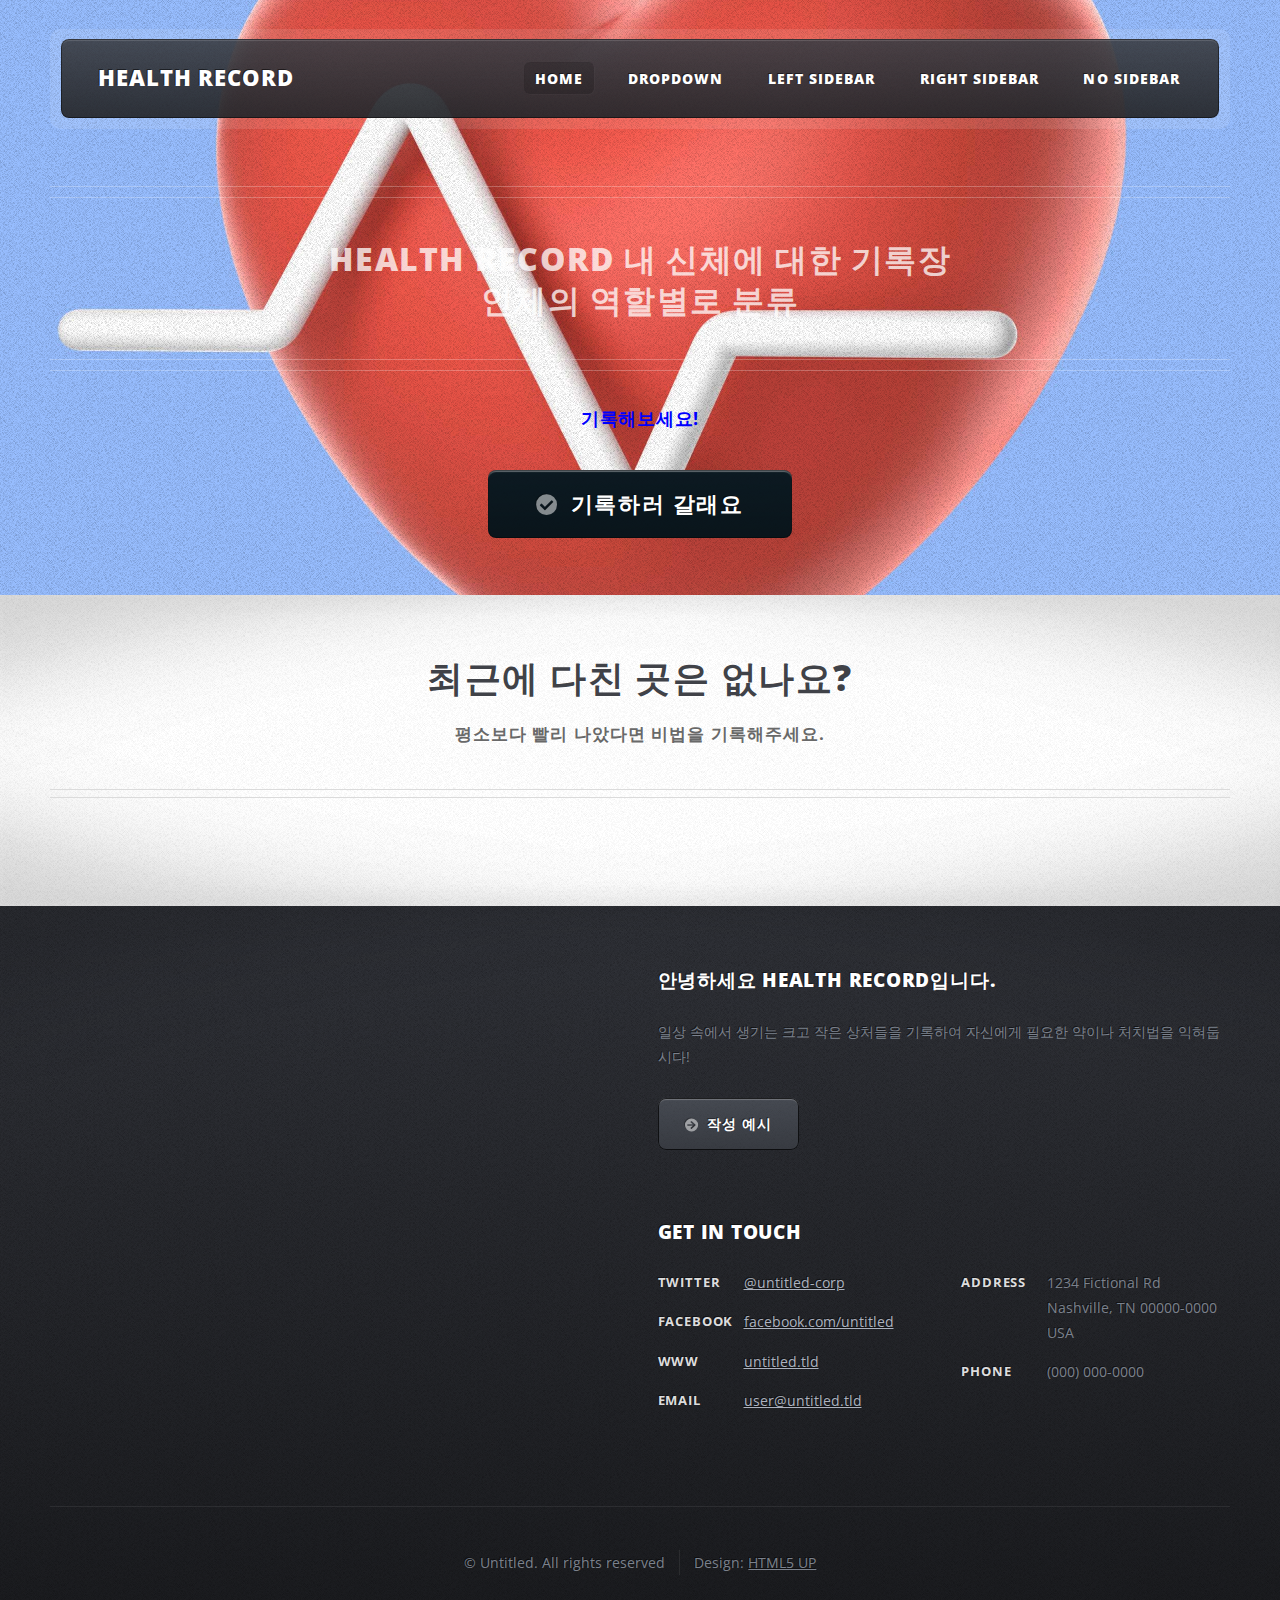
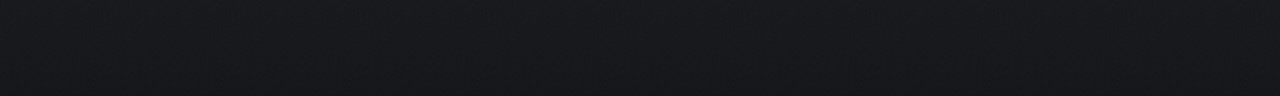
==== html5up/index.html @ 93ad9de5 "Add files via upload" ====
<!DOCTYPE HTML>
<!--
	ZeroFour by HTML5 UP
	html5up.net | @ajlkn
	Free for personal and commercial use under the CCA 3.0 license (html5up.net/license)
-->
<html>
	<head>
		<title>HEALTH RECORD</title>
		<meta charset="utf-8" />
		<meta name="viewport" content="width=device-width, initial-scale=1, user-scalable=no" />
		<link rel="stylesheet" href="assets/css/main.css" />
	</head>
	<body class="homepage is-preload">
		<div id="page-wrapper">

			<!-- Header -->
				<div id="header-wrapper">
					<div class="container">

						<!-- Header -->
							<header id="header">
								<div class="inner">

									<!-- Logo -->
										<h1><a href="index.html" id="logo">HEALTH RECORD</a></h1>

									<!-- Nav -->
										<nav id="nav">
											<ul>
												<li class="current_page_item"><a href="index.html">Home</a></li>
												<li>
													<a href="#">Dropdown</a>
													<ul>														
														<li>
															<a href="#">골격계</a>
															<ul>
																<li><a href="#">뼈</a></li>
																<li><a href="#">관절</a></li>
															</ul>
														</li>
														<li>
															<a href="#">근육계</a>
															<ul>
																<li><a href="#">근육</a></li>																
															</ul>
														</li>
														<li>
															<a href="#">신경계</a>
															<ul>
																<li><a href="#">중추신경계(뇌, 척수)</a></li>
																<li><a href="#">말초신경계(신경)</a></li>
															</ul>
														</li>
														<li>
															<a href="#">순환계(심혈관계)</a>
															<ul>
																<li><a href="#">심장</a></li>
																<li><a href="#">혈관, 혈액</a></li>
															</ul>
														</li>
														<li>
															<a href="#">호흡기 계통</a>
															<ul>
																<li><a href="#">폐</a></li>
																<li><a href="#">호흡 통로</a></li>
															</ul>
														</li>
														<li>
															<a href="#">소화 기관</a>
															<ul>
																<li><a href="#">입, 식도</a></li>
																<li><a href="#">위, 내장</a></li>
																<li><a href="#">간, 췌장</a></li>
															</ul>
														</li>
														<li>
															<a href="#">비뇨기 시스템</a>
															<ul>
																<li><a href="#">신장, 요관</a></li>
																<li><a href="#">방광, 요도</a></li>
															</ul>
														</li>
														<li>
															<a href="#">내분비계</a>
																<ul>
																	<li><a href="#">뇌하수체, 갑상선, 췌장, 부신</a></li>																
																</ul>															
														</li>
														<li>
															<a href="#">생식계</a>
															<ul>
																<li><a href="#">남성</a></li>
																<li><a href="#">여성</a></li>
															</ul>
														</li>
														<li>
															<a href="#">외피계</a>
															<ul>
																<li><a href="#">피부</a></li>
																<li><a href="#">머리카락, 손톱</a></li>																												
															</ul>
														</li>
														<li><a href="#"><span class="toolt" title="어디에 적어야">복합적 기록</span></a></li>
													</ul>
												</li>
												<li><a href="left-sidebar.html">Left Sidebar</a></li>
												<li><a href="right-sidebar.html">Right Sidebar</a></li>
												<li><a href="no-sidebar.html">No Sidebar</a></li>
											</ul>
										</nav>

								</div>
							</header>

						<!-- Banner -->
							<div id="banner">
								<h2><strong>HEALTH RECORD</strong> 내 신체에 대한 기록장
								<br />
								인체의 역할별로 분류</h2>
								<p>기록해보세요!</p>
								<a href="#" class="button large icon solid fa-check-circle">기록하러 갈래요</a>
							</div>
					</div>
				</div>

			<!-- Main Wrapper -->
				<div id="main-wrapper">
					<div class="wrapper style1">
						<div class="inner">

							<!-- Feature 1 -->
								<section class="container box feature1">
									<div class="row">
										<div class="col-12">
											<header class="first major">
												<h2>최근에 다친 곳은 없나요?</h2>
												<p>평소보다 빨리 나았다면 비법을 기록해주세요.</p>
											</header>
										</div>
										
									</div>
								</section>

						</div>
					</div>
				</div>

			<!-- Footer Wrapper -->
				<div id="footer-wrapper">
					<footer id="footer" class="container">
						<div class="row">
							<div class="col-3 col-6-medium col-12-small">

							</div>
							<div class="col-3 col-6-medium col-12-small">

							</div>
							<div class="col-6 col-12-medium imp-medium">

								<!-- About -->
									<section>
										<h2><strong>안녕하세요</strong> HEALTH RECORD입니다.</h2>
										<p>일상 속에서 생기는 크고 작은 상처들을 기록하여 자신에게 필요한 약이나 처치법을 익혀둡시다!</p>
										<a href="#example.html" class="button alt icon solid fa-arrow-circle-right">작성 예시</a>
									</section>

								<!-- Contact -->
									<section>
										<h2>Get in touch</h2>
										<div>
											<div class="row">
												<div class="col-6 col-12-small">
													<dl class="contact">
														<dt>Twitter</dt>
														<dd><a href="#">@untitled-corp</a></dd>
														<dt>Facebook</dt>
														<dd><a href="#">facebook.com/untitled</a></dd>
														<dt>WWW</dt>
														<dd><a href="#">untitled.tld</a></dd>
														<dt>Email</dt>
														<dd><a href="#">user@untitled.tld</a></dd>
													</dl>
												</div>
												<div class="col-6 col-12-small">
													<dl class="contact">
														<dt>Address</dt>
														<dd>
															1234 Fictional Rd<br />
															Nashville, TN 00000-0000<br />
															USA
														</dd>
														<dt>Phone</dt>
														<dd>(000) 000-0000</dd>
													</dl>
												</div>
											</div>
										</div>
									</section>

							</div>
							<div class="col-12">
								<div id="copyright">
									<ul class="menu">
										<li>&copy; Untitled. All rights reserved</li><li>Design: <a href="http://html5up.net">HTML5 UP</a></li>
									</ul>
								</div>
							</div>
						</div>
					</footer>
				</div>

		</div>

		<!-- Scripts -->
			<script src="assets/js/jquery.min.js"></script>
			<script src="assets/js/jquery.dropotron.min.js"></script>
			<script src="assets/js/browser.min.js"></script>
			<script src="assets/js/breakpoints.min.js"></script>
			<script src="assets/js/util.js"></script>
			<script src="assets/js/main.js"></script>

	</body>
</html>
---- html5up/assets/css/main.css ----
@import url("https://fonts.googleapis.com/css?family=Open+Sans:400,400italic,700,800");
@import url("fontawesome-all.min.css");

/*
	ZeroFour by HTML5 UP
	html5up.net | @ajlkn
	Free for personal and commercial use under the CCA 3.0 license (html5up.net/license)
*/

html, body, div, span, applet, object,
iframe, h1, h2, h3, h4, h5, h6, p, blockquote,
pre, a, abbr, acronym, address, big, cite,
code, del, dfn, em, img, ins, kbd, q, s, samp,
small, strike, strong, sub, sup, tt, var, b,
u, i, center, dl, dt, dd, ol, ul, li, fieldset,
form, label, legend, table, caption, tbody,
tfoot, thead, tr, th, td, article, aside,
canvas, details, embed, figure, figcaption,
footer, header, hgroup, menu, nav, output, ruby,
section, summary, time, mark, audio, video {
	margin: 0;
	padding: 0;
	border: 0;
	font-size: 100%;
	font: inherit;
	vertical-align: baseline;}

article, aside, details, figcaption, figure,
footer, header, hgroup, menu, nav, section {
	display: block;}

body {
	line-height: 1;
}

ol, ul {
	list-style: none;
}

blockquote, q {
	quotes: none;
}

	blockquote:before, blockquote:after, q:before, q:after {
		content: '';
		content: none;
	}

table {
	border-collapse: collapse;
	border-spacing: 0;
}

body {
	-webkit-text-size-adjust: none;
}

mark {
	background-color: transparent;
	color: inherit;
}

input::-moz-focus-inner {
	border: 0;
	padding: 0;
}

input, select, textarea {
	-moz-appearance: none;
	-webkit-appearance: none;
	-ms-appearance: none;
	appearance: none;
}

/* Basic */

	html {
		box-sizing: border-box;
	}

	*, *:before, *:after {
		box-sizing: inherit;
	}

	@-ms-viewport {
		width: device-width;
	}

	body {
		background: #303238 url("images/bg01.png");
	}

		body.is-preload * {
			-moz-transition: none !important;
			-webkit-transition: none !important;
			-ms-transition: none !important;
			transition: none !important;
			-moz-animation: none !important;
			-webkit-animation: none !important;
			-ms-animation: none !important;
			animation: none !important;
		}

	body, input, select, textarea {
		font-family: 'Open Sans', sans-serif;
		color: #7b818c;
		font-weight: 400;
		font-size: 11pt;
		line-height: 1.85em;
	}

	a {
		color: inherit;
		text-decoration: underline;
	}

		a:hover {
			text-decoration: none;
		}

	h1, h2, h3, h4, h5, h6 {
		text-transform: uppercase;
		font-weight: 800;
		letter-spacing: 0.04em;
		color: #404248;
		margin: 0 0 1em 0;
	}

	h1 a, h2 a, h3 a, h4 a, h5 a, h6 a {
		color: inherit;
		text-decoration: none;
		outline: 0;
	}

	h2 {
		font-size: 2em;
		margin: 0 0 1.5em 0;
		line-height: 1em;
	}

		h2.icon {
			line-height: 48px;
		}

			h2.icon:before {
				position: relative;
				top: 0.05em;
				margin-right: 0.5em;
				opacity: 0.25;
			}

	h3 {
		font-size: 1.35em;
		margin-top: 2em;
	}

	b, strong {
		color: #404248;
		font-weight: 700;
	}

	i, em {
		font-style: italic;
	}

	br.clear {
		clear: both;
	}

	sub {
		position: relative;
		top: 0.5em;
		font-size: 0.8em;
	}

	sup {
		position: relative;
		top: -0.5em;
		font-size: 0.8em;
	}

	hr {
		border: 0;
		border-top: solid 1px #ddd;
	}

	blockquote {
		border-left: solid 0.5em #ddd;
		padding: 1em 0 1em 2em;
		font-style: italic;
	}

	p, ul, ol, dl, table {
		margin-bottom: 2em;
	}

	.date {
		display: block;
		text-transform: uppercase;
		font-weight: 700;
		letter-spacing: 0.065em;
		font-size: 0.9em;
		color: #696969;
		margin: 0 0 0.25em 0;
	}

/* Container */

	.container {
		margin: 0 auto;
		max-width: calc(100% - 100px);
		width: 1200px;
	}

		@media screen and (max-width: 1280px) {

			.container {
				width: 100%;
			}

		}

		@media screen and (max-width: 980px) {

			.container {
				width: 100%;
			}

		}

		@media screen and (max-width: 736px) {

			.container {
				width: 100%;
				max-width: 100%;
			}

		}

/* Row */

	.row {
		display: flex;
		flex-wrap: wrap;
		box-sizing: border-box;
		align-items: stretch;
	}

		.row > * {
			box-sizing: border-box;
		}

		.row.gtr-uniform > * > :last-child {
			margin-bottom: 0;
		}

		.row.aln-left {
			justify-content: flex-start;
		}

		.row.aln-center {
			justify-content: center;
		}

		.row.aln-right {
			justify-content: flex-end;
		}

		.row.aln-top {
			align-items: flex-start;
		}

		.row.aln-middle {
			align-items: center;
		}

		.row.aln-bottom {
			align-items: flex-end;
		}

		.row > .imp {
			order: -1;
		}

		.row > .col-1 {
			width: 8.33333%;
		}

		.row > .off-1 {
			margin-left: 8.33333%;
		}

		.row > .col-2 {
			width: 16.66667%;
		}

		.row > .off-2 {
			margin-left: 16.66667%;
		}

		.row > .col-3 {
			width: 25%;
		}

		.row > .off-3 {
			margin-left: 25%;
		}

		.row > .col-4 {
			width: 33.33333%;
		}

		.row > .off-4 {
			margin-left: 33.33333%;
		}

		.row > .col-5 {
			width: 41.66667%;
		}

		.row > .off-5 {
			margin-left: 41.66667%;
		}

		.row > .col-6 {
			width: 50%;
		}

		.row > .off-6 {
			margin-left: 50%;
		}

		.row > .col-7 {
			width: 58.33333%;
		}

		.row > .off-7 {
			margin-left: 58.33333%;
		}

		.row > .col-8 {
			width: 66.66667%;
		}

		.row > .off-8 {
			margin-left: 66.66667%;
		}

		.row > .col-9 {
			width: 75%;
		}

		.row > .off-9 {
			margin-left: 75%;
		}

		.row > .col-10 {
			width: 83.33333%;
		}

		.row > .off-10 {
			margin-left: 83.33333%;
		}

		.row > .col-11 {
			width: 91.66667%;
		}

		.row > .off-11 {
			margin-left: 91.66667%;
		}

		.row > .col-12 {
			width: 100%;
		}

		.row > .off-12 {
			margin-left: 100%;
		}

		.row.gtr-0 {
			margin-top: 0px;
			margin-left: 0px;
		}

			.row.gtr-0 > * {
				padding: 0px 0 0 0px;
			}

			.row.gtr-0.gtr-uniform {
				margin-top: 0px;
			}

				.row.gtr-0.gtr-uniform > * {
					padding-top: 0px;
				}

		.row.gtr-25 {
			margin-top: -12.5px;
			margin-left: -12.5px;
		}

			.row.gtr-25 > * {
				padding: 12.5px 0 0 12.5px;
			}

			.row.gtr-25.gtr-uniform {
				margin-top: -12.5px;
			}

				.row.gtr-25.gtr-uniform > * {
					padding-top: 12.5px;
				}

		.row.gtr-50 {
			margin-top: -25px;
			margin-left: -25px;
		}

			.row.gtr-50 > * {
				padding: 25px 0 0 25px;
			}

			.row.gtr-50.gtr-uniform {
				margin-top: -25px;
			}

				.row.gtr-50.gtr-uniform > * {
					padding-top: 25px;
				}

		.row {
			margin-top: -50px;
			margin-left: -50px;
		}

			.row > * {
				padding: 50px 0 0 50px;
			}

			.row.gtr-uniform {
				margin-top: -50px;
			}

				.row.gtr-uniform > * {
					padding-top: 50px;
				}

		.row.gtr-150 {
			margin-top: -75px;
			margin-left: -75px;
		}

			.row.gtr-150 > * {
				padding: 75px 0 0 75px;
			}

			.row.gtr-150.gtr-uniform {
				margin-top: -75px;
			}

				.row.gtr-150.gtr-uniform > * {
					padding-top: 75px;
				}

		.row.gtr-200 {
			margin-top: -100px;
			margin-left: -100px;
		}

			.row.gtr-200 > * {
				padding: 100px 0 0 100px;
			}

			.row.gtr-200.gtr-uniform {
				margin-top: -100px;
			}

				.row.gtr-200.gtr-uniform > * {
					padding-top: 100px;
				}

		@media screen and (max-width: 1280px) {

			.row {
				display: flex;
				flex-wrap: wrap;
				box-sizing: border-box;
				align-items: stretch;
			}

				.row > * {
					box-sizing: border-box;
				}

				.row.gtr-uniform > * > :last-child {
					margin-bottom: 0;
				}

				.row.aln-left {
					justify-content: flex-start;
				}

				.row.aln-center {
					justify-content: center;
				}

				.row.aln-right {
					justify-content: flex-end;
				}

				.row.aln-top {
					align-items: flex-start;
				}

				.row.aln-middle {
					align-items: center;
				}

				.row.aln-bottom {
					align-items: flex-end;
				}

				.row > .imp-large {
					order: -1;
				}

				.row > .col-1-large {
					width: 8.33333%;
				}

				.row > .off-1-large {
					margin-left: 8.33333%;
				}

				.row > .col-2-large {
					width: 16.66667%;
				}

				.row > .off-2-large {
					margin-left: 16.66667%;
				}

				.row > .col-3-large {
					width: 25%;
				}

				.row > .off-3-large {
					margin-left: 25%;
				}

				.row > .col-4-large {
					width: 33.33333%;
				}

				.row > .off-4-large {
					margin-left: 33.33333%;
				}

				.row > .col-5-large {
					width: 41.66667%;
				}

				.row > .off-5-large {
					margin-left: 41.66667%;
				}

				.row > .col-6-large {
					width: 50%;
				}

				.row > .off-6-large {
					margin-left: 50%;
				}

				.row > .col-7-large {
					width: 58.33333%;
				}

				.row > .off-7-large {
					margin-left: 58.33333%;
				}

				.row > .col-8-large {
					width: 66.66667%;
				}

				.row > .off-8-large {
					margin-left: 66.66667%;
				}

				.row > .col-9-large {
					width: 75%;
				}

				.row > .off-9-large {
					margin-left: 75%;
				}

				.row > .col-10-large {
					width: 83.33333%;
				}

				.row > .off-10-large {
					margin-left: 83.33333%;
				}

				.row > .col-11-large {
					width: 91.66667%;
				}

				.row > .off-11-large {
					margin-left: 91.66667%;
				}

				.row > .col-12-large {
					width: 100%;
				}

				.row > .off-12-large {
					margin-left: 100%;
				}

				.row.gtr-0 {
					margin-top: 0px;
					margin-left: 0px;
				}

					.row.gtr-0 > * {
						padding: 0px 0 0 0px;
					}

					.row.gtr-0.gtr-uniform {
						margin-top: 0px;
					}

						.row.gtr-0.gtr-uniform > * {
							padding-top: 0px;
						}

				.row.gtr-25 {
					margin-top: -8.75px;
					margin-left: -8.75px;
				}

					.row.gtr-25 > * {
						padding: 8.75px 0 0 8.75px;
					}

					.row.gtr-25.gtr-uniform {
						margin-top: -8.75px;
					}

						.row.gtr-25.gtr-uniform > * {
							padding-top: 8.75px;
						}

				.row.gtr-50 {
					margin-top: -17.5px;
					margin-left: -17.5px;
				}

					.row.gtr-50 > * {
						padding: 17.5px 0 0 17.5px;
					}

					.row.gtr-50.gtr-uniform {
						margin-top: -17.5px;
					}

						.row.gtr-50.gtr-uniform > * {
							padding-top: 17.5px;
						}

				.row {
					margin-top: -35px;
					margin-left: -35px;
				}

					.row > * {
						padding: 35px 0 0 35px;
					}

					.row.gtr-uniform {
						margin-top: -35px;
					}

						.row.gtr-uniform > * {
							padding-top: 35px;
						}

				.row.gtr-150 {
					margin-top: -52.5px;
					margin-left: -52.5px;
				}

					.row.gtr-150 > * {
						padding: 52.5px 0 0 52.5px;
					}

					.row.gtr-150.gtr-uniform {
						margin-top: -52.5px;
					}

						.row.gtr-150.gtr-uniform > * {
							padding-top: 52.5px;
						}

				.row.gtr-200 {
					margin-top: -70px;
					margin-left: -70px;
				}

					.row.gtr-200 > * {
						padding: 70px 0 0 70px;
					}

					.row.gtr-200.gtr-uniform {
						margin-top: -70px;
					}

						.row.gtr-200.gtr-uniform > * {
							padding-top: 70px;
						}

		}

		@media screen and (max-width: 980px) {

			.row {
				display: flex;
				flex-wrap: wrap;
				box-sizing: border-box;
				align-items: stretch;
			}

				.row > * {
					box-sizing: border-box;
				}

				.row.gtr-uniform > * > :last-child {
					margin-bottom: 0;
				}

				.row.aln-left {
					justify-content: flex-start;
				}

				.row.aln-center {
					justify-content: center;
				}

				.row.aln-right {
					justify-content: flex-end;
				}

				.row.aln-top {
					align-items: flex-start;
				}

				.row.aln-middle {
					align-items: center;
				}

				.row.aln-bottom {
					align-items: flex-end;
				}

				.row > .imp-medium {
					order: -1;
				}

				.row > .col-1-medium {
					width: 8.33333%;
				}

				.row > .off-1-medium {
					margin-left: 8.33333%;
				}

				.row > .col-2-medium {
					width: 16.66667%;
				}

				.row > .off-2-medium {
					margin-left: 16.66667%;
				}

				.row > .col-3-medium {
					width: 25%;
				}

				.row > .off-3-medium {
					margin-left: 25%;
				}

				.row > .col-4-medium {
					width: 33.33333%;
				}

				.row > .off-4-medium {
					margin-left: 33.33333%;
				}

				.row > .col-5-medium {
					width: 41.66667%;
				}

				.row > .off-5-medium {
					margin-left: 41.66667%;
				}

				.row > .col-6-medium {
					width: 50%;
				}

				.row > .off-6-medium {
					margin-left: 50%;
				}

				.row > .col-7-medium {
					width: 58.33333%;
				}

				.row > .off-7-medium {
					margin-left: 58.33333%;
				}

				.row > .col-8-medium {
					width: 66.66667%;
				}

				.row > .off-8-medium {
					margin-left: 66.66667%;
				}

				.row > .col-9-medium {
					width: 75%;
				}

				.row > .off-9-medium {
					margin-left: 75%;
				}

				.row > .col-10-medium {
					width: 83.33333%;
				}

				.row > .off-10-medium {
					margin-left: 83.33333%;
				}

				.row > .col-11-medium {
					width: 91.66667%;
				}

				.row > .off-11-medium {
					margin-left: 91.66667%;
				}

				.row > .col-12-medium {
					width: 100%;
				}

				.row > .off-12-medium {
					margin-left: 100%;
				}

				.row.gtr-0 {
					margin-top: 0px;
					margin-left: 0px;
				}

					.row.gtr-0 > * {
						padding: 0px 0 0 0px;
					}

					.row.gtr-0.gtr-uniform {
						margin-top: 0px;
					}

						.row.gtr-0.gtr-uniform > * {
							padding-top: 0px;
						}

				.row.gtr-25 {
					margin-top: -12.5px;
					margin-left: -12.5px;
				}

					.row.gtr-25 > * {
						padding: 12.5px 0 0 12.5px;
					}

					.row.gtr-25.gtr-uniform {
						margin-top: -12.5px;
					}

						.row.gtr-25.gtr-uniform > * {
							padding-top: 12.5px;
						}

				.row.gtr-50 {
					margin-top: -25px;
					margin-left: -25px;
				}

					.row.gtr-50 > * {
						padding: 25px 0 0 25px;
					}

					.row.gtr-50.gtr-uniform {
						margin-top: -25px;
					}

						.row.gtr-50.gtr-uniform > * {
							padding-top: 25px;
						}

				.row {
					margin-top: -50px;
					margin-left: -50px;
				}

					.row > * {
						padding: 50px 0 0 50px;
					}

					.row.gtr-uniform {
						margin-top: -50px;
					}

						.row.gtr-uniform > * {
							padding-top: 50px;
						}

				.row.gtr-150 {
					margin-top: -75px;
					margin-left: -75px;
				}

					.row.gtr-150 > * {
						padding: 75px 0 0 75px;
					}

					.row.gtr-150.gtr-uniform {
						margin-top: -75px;
					}

						.row.gtr-150.gtr-uniform > * {
							padding-top: 75px;
						}

				.row.gtr-200 {
					margin-top: -100px;
					margin-left: -100px;
				}

					.row.gtr-200 > * {
						padding: 100px 0 0 100px;
					}

					.row.gtr-200.gtr-uniform {
						margin-top: -100px;
					}

						.row.gtr-200.gtr-uniform > * {
							padding-top: 100px;
						}

		}

		@media screen and (max-width: 736px) {

			.row {
				display: flex;
				flex-wrap: wrap;
				box-sizing: border-box;
				align-items: stretch;
			}

				.row > * {
					box-sizing: border-box;
				}

				.row.gtr-uniform > * > :last-child {
					margin-bottom: 0;
				}

				.row.aln-left {
					justify-content: flex-start;
				}

				.row.aln-center {
					justify-content: center;
				}

				.row.aln-right {
					justify-content: flex-end;
				}

				.row.aln-top {
					align-items: flex-start;
				}

				.row.aln-middle {
					align-items: center;
				}

				.row.aln-bottom {
					align-items: flex-end;
				}

				.row > .imp-small {
					order: -1;
				}

				.row > .col-1-small {
					width: 8.33333%;
				}

				.row > .off-1-small {
					margin-left: 8.33333%;
				}

				.row > .col-2-small {
					width: 16.66667%;
				}

				.row > .off-2-small {
					margin-left: 16.66667%;
				}

				.row > .col-3-small {
					width: 25%;
				}

				.row > .off-3-small {
					margin-left: 25%;
				}

				.row > .col-4-small {
					width: 33.33333%;
				}

				.row > .off-4-small {
					margin-left: 33.33333%;
				}

				.row > .col-5-small {
					width: 41.66667%;
				}

				.row > .off-5-small {
					margin-left: 41.66667%;
				}

				.row > .col-6-small {
					width: 50%;
				}

				.row > .off-6-small {
					margin-left: 50%;
				}

				.row > .col-7-small {
					width: 58.33333%;
				}

				.row > .off-7-small {
					margin-left: 58.33333%;
				}

				.row > .col-8-small {
					width: 66.66667%;
				}

				.row > .off-8-small {
					margin-left: 66.66667%;
				}

				.row > .col-9-small {
					width: 75%;
				}

				.row > .off-9-small {
					margin-left: 75%;
				}

				.row > .col-10-small {
					width: 83.33333%;
				}

				.row > .off-10-small {
					margin-left: 83.33333%;
				}

				.row > .col-11-small {
					width: 91.66667%;
				}

				.row > .off-11-small {
					margin-left: 91.66667%;
				}

				.row > .col-12-small {
					width: 100%;
				}

				.row > .off-12-small {
					margin-left: 100%;
				}

				.row.gtr-0 {
					margin-top: 0px;
					margin-left: 0px;
				}

					.row.gtr-0 > * {
						padding: 0px 0 0 0px;
					}

					.row.gtr-0.gtr-uniform {
						margin-top: 0px;
					}

						.row.gtr-0.gtr-uniform > * {
							padding-top: 0px;
						}

				.row.gtr-25 {
					margin-top: -2.5px;
					margin-left: -2.5px;
				}

					.row.gtr-25 > * {
						padding: 2.5px 0 0 2.5px;
					}

					.row.gtr-25.gtr-uniform {
						margin-top: -2.5px;
					}

						.row.gtr-25.gtr-uniform > * {
							padding-top: 2.5px;
						}

				.row.gtr-50 {
					margin-top: -5px;
					margin-left: -5px;
				}

					.row.gtr-50 > * {
						padding: 5px 0 0 5px;
					}

					.row.gtr-50.gtr-uniform {
						margin-top: -5px;
					}

						.row.gtr-50.gtr-uniform > * {
							padding-top: 5px;
						}

				.row {
					margin-top: -10px;
					margin-left: -10px;
				}

					.row > * {
						padding: 10px 0 0 10px;
					}

					.row.gtr-uniform {
						margin-top: -10px;
					}

						.row.gtr-uniform > * {
							padding-top: 10px;
						}

				.row.gtr-150 {
					margin-top: -15px;
					margin-left: -15px;
				}

					.row.gtr-150 > * {
						padding: 15px 0 0 15px;
					}

					.row.gtr-150.gtr-uniform {
						margin-top: -15px;
					}

						.row.gtr-150.gtr-uniform > * {
							padding-top: 15px;
						}

				.row.gtr-200 {
					margin-top: -20px;
					margin-left: -20px;
				}

					.row.gtr-200 > * {
						padding: 20px 0 0 20px;
					}

					.row.gtr-200.gtr-uniform {
						margin-top: -20px;
					}

						.row.gtr-200.gtr-uniform > * {
							padding-top: 20px;
						}

		}

/* Section/Article */

	section, article {
		margin-bottom: 5em;
	}

	section > :last-child,
	article > :last-child,
	section:last-child,
	article:last-child {
		margin-bottom: 0;
	}

	header {
		margin: 0 0 2em 0;
	}

		header h2, header h3 {
			margin: 0 0 0.25em 0;
		}

		header p {
			display: block;
			text-transform: uppercase;
			font-weight: 700;
			letter-spacing: 0.065em;
			font-size: 0.9em;
			color: #696969;
			margin: 0;
		}

			header p strong {
				color: #404248;
				font-weight: 800;
			}

	footer {
		margin: 2.5em 0 0 0;
	}

	header.major {
		border-bottom: solid 1px #dbdbdb;
		margin: 0 0 3em 0;
	}

		header.major:after {
			content: '';
			display: block;
			border-top: solid 1px #dbdbdb;
			height: 8px;
		}

		header.major h2, header.major h3 {
			margin: 0 0 1.2em 0;
		}

		header.major p {
			margin: 0 0 1.5em 0;
			position: relative;
			top: -1em;
		}

/* Forms */

	form label {
		display: block;
		text-transform: uppercase;
		font-weight: 800;
		letter-spacing: 0.04em;
		color: #404248;
		margin: 0 0 1em 0;
		font-size: 0.8em;
	}

	form input[type="text"],
	form input[type="email"],
	form input[type="password"],
	form select,
	form textarea {
		-webkit-appearance: none;
		display: block;
		width: 100%;
		border-radius: 8px;
		border: solid 1px #eee;
	}

	form input[type="text"]:focus,
	form input[type="email"]:focus,
	form input[type="password"]:focus,
	form select:focus,
	form textarea:focus {
		box-shadow: 0 0 2px 1px #4091bf;
	}

	form input[type="text"],
	form input[type="email"],
	form input[type="password"] {
		line-height: 3em;
		padding: 0 1em;
	}

	form select {
		line-height: 3em;
		padding: 0 1em;
	}

	form textarea {
		min-height: 9em;
		padding: 1em;
	}

	form ::-webkit-input-placeholder,
	form :-moz-placeholder,
	form ::-moz-placeholder,
	form :-ms-input-placeholder {
		color: #555 !important;
	}

	form ::-moz-focus-inner {
		border: 0;
	}

/* Tables */

	table {
		width: 100%;
	}

		table.default {
			width: 100%;
		}

			table.default tr {
				border-top: solid 1px #eee;
			}

				table.default tr:first-child {
					border-top: 0;
				}

			table.default td {
				padding: 0.5em 1em 0.5em 1em;
			}

			table.default th {
				text-align: left;
				padding: 0.5em 1em 0.5em 1em;
				text-transform: uppercase;
				font-weight: 800;
				letter-spacing: 0.04em;
				margin: 0 0 1em 0;
				font-size: 0.8em;
			}

			table.default thead {
				background: #404248;
				color: #fff;
			}

/* Image */

	.image {
		position: relative;
		display: inline-block;
	}

		.image img {
			display: block;
			width: 100%;
			border-radius: 8px;
		}

		.image:before {
			content: '';
			display: block;
			position: absolute;
			left: 0;
			top: 0;
			background: url("images/bg01.png");
			width: 100%;
			height: 100%;
			opacity: 0.75;
		}

		.image.fit {
			display: block;
			width: 100%;
		}

		.image.featured {
			display: block;
			width: 100%;
			margin: 0 0 2.5em 0;
		}

		.image.left {
			float: left;
			margin: 0 2em 2em 0;
		}

		.image.centered {
			display: block;
			margin: 0 0 2.5em 0;
		}

			.image.centered img {
				margin: 0 auto;
				width: auto;
			}

/* Button */

	input[type="button"],
	input[type="submit"],
	input[type="reset"],
	button,
	.button {
		background-image: -moz-linear-gradient(top, rgba(0, 0, 0, 0), rgba(0, 0, 0, 0.2)), url("images/bg02.png");
		background-image: -webkit-linear-gradient(top, rgba(0, 0, 0, 0), rgba(0, 0, 0, 0.2)), url("images/bg02.png");
		background-image: -ms-linear-gradient(top, rgba(0, 0, 0, 0), rgba(0, 0, 0, 0.2)), url("images/bg02.png");
		background-image: linear-gradient(top, rgba(0, 0, 0, 0), rgba(0, 0, 0, 0.2)), url("images/bg02.png");
		-moz-transition: background-color 0.2s ease-in-out;
		-webkit-transition: background-color 0.2s ease-in-out;
		-ms-transition: background-color 0.2s ease-in-out;
		transition: background-color 0.2s ease-in-out;
		-webkit-appearance: none;
		position: relative;
		display: inline-block;
		background-color: #0c1a22;
		border-radius: 8px;
		box-shadow: inset 0px 0px 0px 1px rgba(0, 0, 0, 0.35), inset 0px 2px 1px 0px rgba(255, 255, 255, 0.35);
		text-shadow: -1px -1px 0 rgba(0, 0, 0, 0.5);
		color: #fff !important;
		text-decoration: none;
		text-transform: uppercase;
		font-weight: 800;
		font-size: 0.95em;
		letter-spacing: 0.075em;
		padding: 1em 2em;
		outline: 0;
		border: 0;
		white-space: nowrap;
		cursor: pointer;
	}

		input[type="button"].icon:before,
		input[type="submit"].icon:before,
		input[type="reset"].icon:before,
		button.icon:before,
		.button.icon:before {
			opacity: 0.5;
			margin-right: 0.5em;
			position: relative;
			top: 0.05em;
		}

		input[type="button"]:hover,
		input[type="submit"]:hover,
		input[type="reset"]:hover,
		button:hover,
		.button:hover {
			background-color: #50a1cf;
		}

		input[type="button"]:active,
		input[type="submit"]:active,
		input[type="reset"]:active,
		button:active,
		.button:active {
			background-color: #3081af;
		}

		input[type="button"].medium,
		input[type="submit"].medium,
		input[type="reset"].medium,
		button.medium,
		.button.medium {
			font-size: 1.25em;
			padding: 1em 2.25em;
		}

		input[type="button"].large,
		input[type="submit"].large,
		input[type="reset"].large,
		button.large,
		.button.large {
			font-size: 1.5em;
			padding: 1em 2.25em;
		}

		input[type="button"].alt,
		input[type="submit"].alt,
		input[type="reset"].alt,
		button.alt,
		.button.alt {
			background-color: #464a52;
		}

			input[type="button"].alt:hover,
			input[type="submit"].alt:hover,
			input[type="reset"].alt:hover,
			button.alt:hover,
			.button.alt:hover {
				background-color: #565a62;
			}

			input[type="button"].alt:active,
			input[type="submit"].alt:active,
			input[type="reset"].alt:active,
			button.alt:active,
			.button.alt:active {
				background-color: #363a42;
			}

/* List */

	dl.contact dt {
		display: block;
		text-transform: uppercase;
		font-weight: 700;
		letter-spacing: 0.065em;
		font-size: 0.9em;
		color: #696969;
		float: left;
		width: 6em;
	}

	dl.contact dd {
		margin: 0 0 1em 6em;
	}

	ul.default {
		list-style: disc;
		padding-left: 1em;
	}

		ul.default li {
			padding-left: 0.5em;
		}

	ul.actions li {
		display: inline-block;
		padding: 0 0 0 0.25em;
		margin: 0 0 0 0.25em;
	}

		ul.actions li:first-child {
			margin-left: 0;
			padding-left: 0;
		}

	ul.menu li {
		border-left: solid 1px #eee;
		display: inline-block;
		padding: 0 0 0 1em;
		margin: 0 0 0 1em;
	}

		ul.menu li:first-child {
			border-left: 0;
			margin-left: 0;
			padding-left: 0;
		}

	ul.divided li {
		border-top: solid 1px #eee;
		padding: 0.5em 0 0 0;
		margin: 0.5em 0 0 0;
	}

		ul.divided li:first-child {
			border-top: 0 !important;
			padding-top: 0 !important;
			margin-top: 0 !important;
		}

	ol.default {
		list-style: decimal;
		padding-left: 1.25em;
	}

		ol.default li {
			padding-left: 0.25em;
		}

/* Box */

	.box.excerpt {
		position: relative;
		overflow: hidden;
	}

		.box.excerpt header {
			margin: 0 0 1em 0;
		}

		.box.excerpt .image, .box.excerpt p {
			margin-bottom: 0;
		}

	.box.feature1 {
		text-align: center;
	}

		.box.feature1 header {
			margin-bottom: 3em;
		}

			.box.feature1 header.first h2 {
				font-size: 2.5em;
			}

			.box.feature1 header.first p {
				font-size: 1.2em;
			}

			.box.feature1 header.second {
				position: relative;
				display: inline-block;
				text-align: left;
				margin: 0 auto;
				white-space: nowrap;
				left: 24px;
			}

				.box.feature1 header.second p {
					line-height: 1em;
				}

				.box.feature1 header.second:before {
					font-size: 48px;
					position: absolute;
					right: 100%;
					margin-right: 18px;
					opacity: 0.5;
					bottom: -4px;
				}

	.box.feature2 {
		text-align: center;
	}

	.box.article-list article {
		border-bottom: solid 1px #dbdbdb;
		margin: 0 0 2.75em 0;
		padding: 0 0 2.75em 0;
	}

		.box.article-list article:last-child {
			border-bottom: 0;
			margin-bottom: 0;
			padding-bottom: 0;
		}

/* Icons */

	.icon {
		text-decoration: none;
		text-decoration: none;
	}

		.icon:before {
			-moz-osx-font-smoothing: grayscale;
			-webkit-font-smoothing: antialiased;
			display: inline-block;
			font-style: normal;
			font-variant: normal;
			text-rendering: auto;
			line-height: 1;
			text-transform: none !important;
			font-family: 'Font Awesome 5 Free';
			font-weight: 400;
		}

		.icon.solid:before {
			font-weight: 900;
		}

		.icon.brands:before {
			font-family: 'Font Awesome 5 Brands';
		}

		.icon > .label {
			display: none;
		}

/* Nav */

	#nav {
		position: absolute;
		right: 2em;
		top: 0;
		line-height: 5.5em;
	}

		#nav > ul > li {
			float: left;
			padding: 0 0.8em 0 0.8em;
		}

			#nav > ul > li > a, #nav > ul > li > span {
				color: #fff;
				text-decoration: none;
				text-transform: uppercase;
				font-weight: 800;
				font-size: 0.95em;
				letter-spacing: 0.075em;
				padding: 0.5em 0.8em 0.5em 0.8em;
				border-radius: 6px;
				outline: 0;
			}

			#nav > ul > li.active > a,
			#nav > ul > li.current_page_item > a,
			#nav > ul > li.active > span,
			#nav > ul > li.current_page_item > span {
				background: rgba(0, 0, 0, 0.15);
				box-shadow: inset 1px 1px 0px 0px rgba(0, 0, 0, 0.025), 1px 1px 0px 0px rgba(255, 255, 255, 0.025);
			}

			#nav > ul > li:last-child {
				padding-right: 0;
			}

			#nav > ul > li > ul {
				display: none;
			}

	.dropotron {
		background-image: -moz-linear-gradient(top, rgba(0, 0, 0, 0.35), rgba(0, 0, 0, 0)), url("images/bg02.png");
		background-image: -webkit-linear-gradient(top, rgba(0, 0, 0, 0.35), rgba(0, 0, 0, 0)), url("images/bg02.png");
		background-image: -ms-linear-gradient(top, rgba(0, 0, 0, 0.35), rgba(0, 0, 0, 0)), url("images/bg02.png");
		background-image: linear-gradient(top, rgba(0, 0, 0, 0.35), rgba(0, 0, 0, 0)), url("images/bg02.png");
		position: relative;
		background-color: #3B3E45;
		background-color: rgba(59, 62, 69, 0.9);
		border-radius: 8px;
		box-shadow: inset 0px 0px 0px 1px rgba(0, 0, 0, 0.5), inset 0px 0px 0px 2px rgba(255, 255, 255, 0.075), inset 0px 2px 1px 0px rgba(255, 255, 255, 0.2), 0px 2px 14px 0px rgba(0, 0, 0, 0.4);
		text-shadow: -1px -1px 0 rgba(0, 0, 0, 0.5);
		padding: 1.5em;
		line-height: 2.5em;
		min-width: 15em;
	}

		.dropotron.level-0 {
			border-top-left-radius: 0;
			border-top-right-radius: 0;
			margin-top: -2px;
			box-shadow: inset 0px 0px 0px 1px rgba(0, 0, 0, 0.5), inset 0px 0px 0px 2px rgba(255, 255, 255, 0.075), 0px 2px 14px 0px rgba(0, 0, 0, 0.4);
		}

		.dropotron a, .dropotron span {
			color: #aaa;
			text-decoration: none;
			text-transform: uppercase;
			font-weight: 800;
			font-size: 0.8em;
			letter-spacing: 0.075em;
			outline: 0;
		}

		.dropotron li:hover > a, .dropotron li:hover > span {
			color: #fff;
		}

/* Banner */

	#banner {
		text-align: center;
		width: 940px;
		margin: 0 auto;
		overflow: hidden;
		padding: 9em 0 6em 0;
	}

		#banner h2 {
			border: solid 1px rgba(255, 255, 255, 0.25);
			border-left: 0;
			border-right: 0;
			color: #fff;
			color: rgba(255, 255, 255, 0.75);
			font-size: 2.35em;
			font-weight: 700;
			line-height: 1.3em;
			margin: 0 0 1.5em 0;
		}

			#banner h2 strong {
				font-weight: 800;
				color: inherit;
			}

			#banner h2:before {
				content: '';
				display: block;
				border-top: solid 1px;
				border-color: #888;
				border-color: rgba(255, 255, 255, 0.25);
				margin: 10px 0 1.25em 0;
			}

			#banner h2:after {
				content: '';
				display: block;
				border-bottom: solid 1px;
				border-color: #888;
				border-color: rgba(255, 255, 255, 0.25);
				margin: 1.25em 0 10px 0;
			}

		#banner p {
			text-transform: uppercase;
			color: green;
			color: blue;
			font-size: 1.5em;
			font-weight: 700;
			line-height: 1.3em;
			letter-spacing: 0.04em;
			float: left;
			text-align: right;
			width: 60%;
			line-height: 1.5em;
			margin: 0;
		}

/* Sidebar */

	#sidebar h2 {
		font-size: 1.5em;
	}

/* Wrappers */

	#header-wrapper {
		background: url("images/bg01.png"), url("../../images/heart.jpg");
		background-position: top left, center center;
		background-size: auto, cover;
		padding: 3em 0;
	}

	#main-wrapper {
		background: #fff;
	}

	#footer-wrapper {
		background-image: -moz-linear-gradient(top, rgba(0, 0, 0, 0), rgba(0, 0, 0, 0.5)), url("images/bg03.png"), url("images/bg02.png");
		background-image: -webkit-linear-gradient(top, rgba(0, 0, 0, 0), rgba(0, 0, 0, 0.5)), url("images/bg03.png"), url("images/bg02.png");
		background-image: -ms-linear-gradient(top, rgba(0, 0, 0, 0), rgba(0, 0, 0, 0.5)), url("images/bg03.png"), url("images/bg02.png");
		background-image: linear-gradient(top, rgba(0, 0, 0, 0), rgba(0, 0, 0, 0.5)), url("images/bg03.png"), url("images/bg02.png");
		position: relative;
		background-repeat: repeat-x, no-repeat, repeat;
		background-size: 100% 100%, 100% 15em, auto auto;
		background-position: top left, top center, top left;
		padding: 7em 0 7em 0;
	}

	.wrapper {
		padding: 7em 0 7em 0;
	}

		.wrapper > .inner {
			position: relative;
			z-index: 2;
		}

		.wrapper.style1 {
			position: relative;
			text-shadow: 1px 1px 0 #fff;
			background-color: #fff;
			background-image: url("images/bg03.png"), url("images/bg04.png"), url("images/bg02.png");
			background-repeat: no-repeat, no-repeat, repeat;
			background-size: 100% 15em, 100% 15em, auto auto;
			background-position: top center, bottom center, top left;
		}

		.wrapper.style3 {
			position: relative;
			text-shadow: 1px 1px 0 #fff;
			background-color: #fff;
			background-image: url("images/bg03.png"), url("images/bg02.png");
			background-repeat: no-repeat, repeat;
			background-size: 100% 15em, auto auto;
			background-position: top center, top left;
		}

/* Header */

	#header {
		position: relative;
		border-radius: 10px;
		background: rgba(255, 255, 255, 0.1);
		padding: 0.75em;
		margin-bottom: 0;
	}

		#header .inner {
			background-image: -moz-linear-gradient(top, rgba(0, 0, 0, 0), rgba(0, 0, 0, 0.35)), url("images/bg02.png");
			background-image: -webkit-linear-gradient(top, rgba(0, 0, 0, 0), rgba(0, 0, 0, 0.35)), url("images/bg02.png");
			background-image: -ms-linear-gradient(top, rgba(0, 0, 0, 0), rgba(0, 0, 0, 0.35)), url("images/bg02.png");
			background-image: linear-gradient(top, rgba(0, 0, 0, 0), rgba(0, 0, 0, 0.35)), url("images/bg02.png");
			position: relative;
			height: 5.5em;
			background-color: #3B3E45;
			background-color: rgba(59, 62, 69, 0.9);
			border-radius: 8px;
			box-shadow: inset 0px 0px 0px 1px rgba(0, 0, 0, 0.45), inset 0px 2px 1px 0px rgba(255, 255, 255, 0.15);
			text-shadow: -1px -1px 0 rgba(0, 0, 0, 0.5);
		}

		#header h1 {
			position: absolute;
			left: 1.75em;
			top: 50%;
			margin-top: -0.65em;
			font-size: 1.5em;
			color: #fff;
		}

/* Footer */

	#footer {
		margin-bottom: 0;
		text-shadow: -1px -1px 0 rgba(0, 0, 0, 0.5);
		position: relative;
		z-index: 2;
	}

		#footer h2 {
			font-size: 1.35em;
			color: #fff;
		}

		#footer strong {
			color: #fff;
		}

		#footer a {
			color: #acb2bf;
		}

		#footer .button.alt {
			box-shadow: inset 0px 0px 0px 1px rgba(0, 0, 0, 0.75), inset 0px 2px 1px 0px rgba(255, 255, 255, 0.25);
		}

		#footer ul.divided li, #footer ul.menu li {
			border-color: #444;
			border-color: rgba(255, 255, 255, 0.075);
		}

		#footer ul.divided li a {
			text-decoration: none;
		}

		#footer ul.menu {
			margin: 0;
		}

		#footer dl.contact dt {
			color: #ddd;
		}

	#copyright {
		border-top: solid 1px;
		border-color: #444;
		border-color: rgba(255, 255, 255, 0.075);
		text-align: center;
		margin-top: 2em;
		padding: 3em 0 4em 0;
		color: inherit;
	}

		#copyright a {
			color: inherit;
		}

/* Large */

	@media screen and (max-width: 1280px) {

		/* Basic */

			body {
				line-height: 1.75em;
				font-size: 10.75pt;
			}

			input, select, textarea {
				line-height: 1.75em;
				font-size: 10.75pt;
			}

		/* Wrappers */

			#header-wrapper {
				padding: 2em 0;
			}

			body.homepage #header-wrapper {
				height: auto;
			}

			#footer-wrapper {
				padding: 4.5em 0 4.5em 0;
			}

			.wrapper {
				padding: 4.5em 0 4.5em 0;
			}

		/* Banner */

			#banner {
				width: 100%;
				padding: 4em 0 2em 0;
			}

				#banner h2 {
					font-size: 2.2em;
					line-height: 1.3em;
					margin: 0 0 1em 0;
				}

				#banner p {
					font-size: 1.25em;
					line-height: 1.75em;
					letter-spacing: 0.04em;
					float: none;
					text-align: center;
					width: 100%;
					margin: 0 0 2em 0;
				}

	}

/* Medium */

	#navPanel, #titleBar {
		display: none;
	}

	@media screen and (max-width: 980px) {

		/* Basic */

			html, body {
				overflow-x: hidden;
			}

		/* Box */

			.box.feature2 section {
				margin: 1em 0;
			}

		/* Nav */

			#page-wrapper {
				-moz-backface-visibility: hidden;
				-webkit-backface-visibility: hidden;
				-ms-backface-visibility: hidden;
				backface-visibility: hidden;
				-moz-transition: -moz-transform 0.5s ease;
				-webkit-transition: -webkit-transform 0.5s ease;
				-ms-transition: -ms-transform 0.5s ease;
				transition: transform 0.5s ease;
				padding-bottom: 1px;
			}

			#titleBar {
				-moz-backface-visibility: hidden;
				-webkit-backface-visibility: hidden;
				-ms-backface-visibility: hidden;
				backface-visibility: hidden;
				background-image: -moz-linear-gradient(top, rgba(0, 0, 0, 0), rgba(0, 0, 0, 0.35)), url("images/bg02.png");
				background-image: -webkit-linear-gradient(top, rgba(0, 0, 0, 0), rgba(0, 0, 0, 0.35)), url("images/bg02.png");
				background-image: -ms-linear-gradient(top, rgba(0, 0, 0, 0), rgba(0, 0, 0, 0.35)), url("images/bg02.png");
				background-image: linear-gradient(top, rgba(0, 0, 0, 0), rgba(0, 0, 0, 0.35)), url("images/bg02.png");
				-moz-transition: -moz-transform 0.5s ease;
				-webkit-transition: -webkit-transform 0.5s ease;
				-ms-transition: -ms-transform 0.5s ease;
				transition: transform 0.5s ease;
				background-color: rgba(59, 62, 69, 0.9);
				box-shadow: inset 0px 0px 0px 1px rgba(0, 0, 0, 0.5), inset 0px 0px 0px 2px rgba(255, 255, 255, 0.075), 0px 1px 6px 0px rgba(0, 0, 0, 0.35);
				display: block;
				height: 44px;
				left: 0;
				position: fixed;
				text-shadow: -1px -1px 0 black;
				top: 0;
				width: 100%;
				z-index: 10001;
			}

				#titleBar .title {
					display: block;
					text-transform: uppercase;
					font-weight: 800;
					letter-spacing: 0.04em;
					color: #fff;
					line-height: 44px;
					text-align: center;
				}

				#titleBar .toggle {
					text-decoration: none;
					position: absolute;
					left: 0;
					top: 0;
					width: 60px;
					height: 44px;
					opacity: 0.25;
				}

					#titleBar .toggle:before {
						-moz-osx-font-smoothing: grayscale;
						-webkit-font-smoothing: antialiased;
						display: inline-block;
						font-style: normal;
						font-variant: normal;
						text-rendering: auto;
						line-height: 1;
						text-transform: none !important;
						font-family: 'Font Awesome 5 Free';
						font-weight: 900;
					}

					#titleBar .toggle:before {
						display: inline-block;
						text-decoration: none;
						font-size: 18px;
						width: 44px;
						height: 44px;
						line-height: 44px;
						text-align: center;
						color: #fff;
						content: '\f0c9';
					}

					#titleBar .toggle:active {
						opacity: 0.5;
					}

			#navPanel {
				-moz-backface-visibility: hidden;
				-webkit-backface-visibility: hidden;
				-ms-backface-visibility: hidden;
				backface-visibility: hidden;
				background-image: -moz-linear-gradient(rgba(0, 0, 0, 0), rgba(0, 0, 0, 0.35)), url("images/bg01.png");
				background-image: -webkit-linear-gradient(rgba(0, 0, 0, 0), rgba(0, 0, 0, 0.35)), url("images/bg01.png");
				background-image: -ms-linear-gradient(rgba(0, 0, 0, 0), rgba(0, 0, 0, 0.35)), url("images/bg01.png");
				background-image: linear-gradient(rgba(0, 0, 0, 0), rgba(0, 0, 0, 0.35)), url("images/bg01.png");
				-moz-transform: translateX(-275px);
				-webkit-transform: translateX(-275px);
				-ms-transform: translateX(-275px);
				transform: translateX(-275px);
				-moz-transition: -moz-transform 0.5s ease;
				-webkit-transition: -webkit-transform 0.5s ease;
				-ms-transition: -ms-transform 0.5s ease;
				transition: transform 0.5s ease;
				background-color: #303238;
				box-shadow: inset -1px 0px 0px 0px rgba(0, 0, 0, 0.5), inset -2px 0px 0px rgba(255, 255, 255, 0.15), inset -2px 0px 10px 0px rgba(0, 0, 0, 0.35);
				display: block;
				height: 100%;
				left: 0;
				overflow-y: auto;
				position: fixed;
				top: 0;
				width: 275px;
				z-index: 10002;
			}

				#navPanel .link {
					display: block;
					color: #aaa;
					text-decoration: none;
					height: 44px;
					line-height: 44px;
					border-top: solid 1px rgba(255, 255, 255, 0.05);
					border-bottom: solid 1px rgba(0, 0, 0, 0.15);
					padding: 0 1em 0 1em;
					text-transform: uppercase;
					font-weight: 700;
					font-size: 0.95em;
					letter-spacing: 0.075em;
				}

					#navPanel .link:first-child {
						border-top: 0;
					}

					#navPanel .link:last-child {
						border-bottom: 0;
					}

				#navPanel .indent-1 {
					display: inline-block;
					width: 1em;
				}

				#navPanel .indent-2 {
					display: inline-block;
					width: 2em;
				}

				#navPanel .indent-3 {
					display: inline-block;
					width: 3em;
				}

				#navPanel .indent-4 {
					display: inline-block;
					width: 4em;
				}

				#navPanel .indent-5 {
					display: inline-block;
					width: 5em;
				}

				#navPanel .depth-0 {
					color: #fff;
				}

			body.navPanel-visible #page-wrapper {
				-moz-transform: translateX(275px);
				-webkit-transform: translateX(275px);
				-ms-transform: translateX(275px);
				transform: translateX(275px);
			}

			body.navPanel-visible #titleBar {
				-moz-transform: translateX(275px);
				-webkit-transform: translateX(275px);
				-ms-transform: translateX(275px);
				transform: translateX(275px);
			}

			body.navPanel-visible #navPanel {
				-moz-transform: translateX(0);
				-webkit-transform: translateX(0);
				-ms-transform: translateX(0);
				transform: translateX(0);
			}

		/* Header */

			#header, #nav {
				display: none;
			}

		/* Wrappers */

			#header-wrapper {
				display: none;
			}

			.homepage #header-wrapper {
				display: block;
				padding-top: 44px;
			}

			#main-wrapper {
				padding-top: 44px;
			}

			.homepage #main-wrapper {
				padding-top: 0;
			}

		/* Banner */

			#banner {
				padding: 8em 0 4em 0;
			}

				#banner br {
					display: none;
				}

		/* Sidebar */

			#sidebar {
				margin-top: 1em;
			}

	}

/* Small */

	@media screen and (max-width: 736px) {

		/* Basic */

			body, input, select, textarea {
				line-height: 1.75em;
				font-size: 10pt;
				letter-spacing: 0;
			}

			h2, h3, h4, h5, h6 {
				font-size: 13pt !important;
			}

			h2 {
				line-height: 1.5em;
			}

		/* Section/Article */

			section, article {
				margin-bottom: 3em;
			}

		/* Image */

			.image.left {
				width: 25%;
			}

		/* Button */

			.button {
				width: 100%;
				font-size: 1.1em;
				text-align: center;
				padding: 1em 0 1em 0;
				border-radius: 8px;
			}

		/* List */

			ul.menu li {
				display: block;
				border: 0 !important;
				padding: 0 !important;
				margin: 0 !important;
			}

			ul.actions li {
				display: block;
				padding: 0;
				margin: 1em 0 0 0;
			}

				ul.actions li:first-child {
					margin-top: 0;
				}

		/* Box */

			.box.excerpt .image-left {
				margin-right: 0;
			}

			.box.excerpt header {
				margin-left: 32%;
			}

			.box.excerpt p {
				clear: both;
			}

			.box.feature1 section {
				margin-bottom: 2em !important;
			}

			.box.spotlight {
				margin-top: 2em;
			}

		/* Wrappers */

			#header-wrapper {
				background-position: 35% 50%;
			}

			#footer-wrapper {
				padding: 3em 20px 3em 20px;
			}

				#footer-wrapper section, #footer-wrapper article {
					margin-bottom: 3em !important;
				}

			.wrapper {
				padding: 3em 20px 3em 20px;
			}

		/* Banner */

			#banner {
				padding: 40px 20px 40px 20px;
			}

				#banner h2 {
					font-size: 18pt !important;
				}

		/* Sidebar */

			#sidebar {
				margin-top: 2em;
			}

		/* Footer */

			#copyright {
				margin-top: 0;
				padding: 3em 0 1em 0;
			}

	}
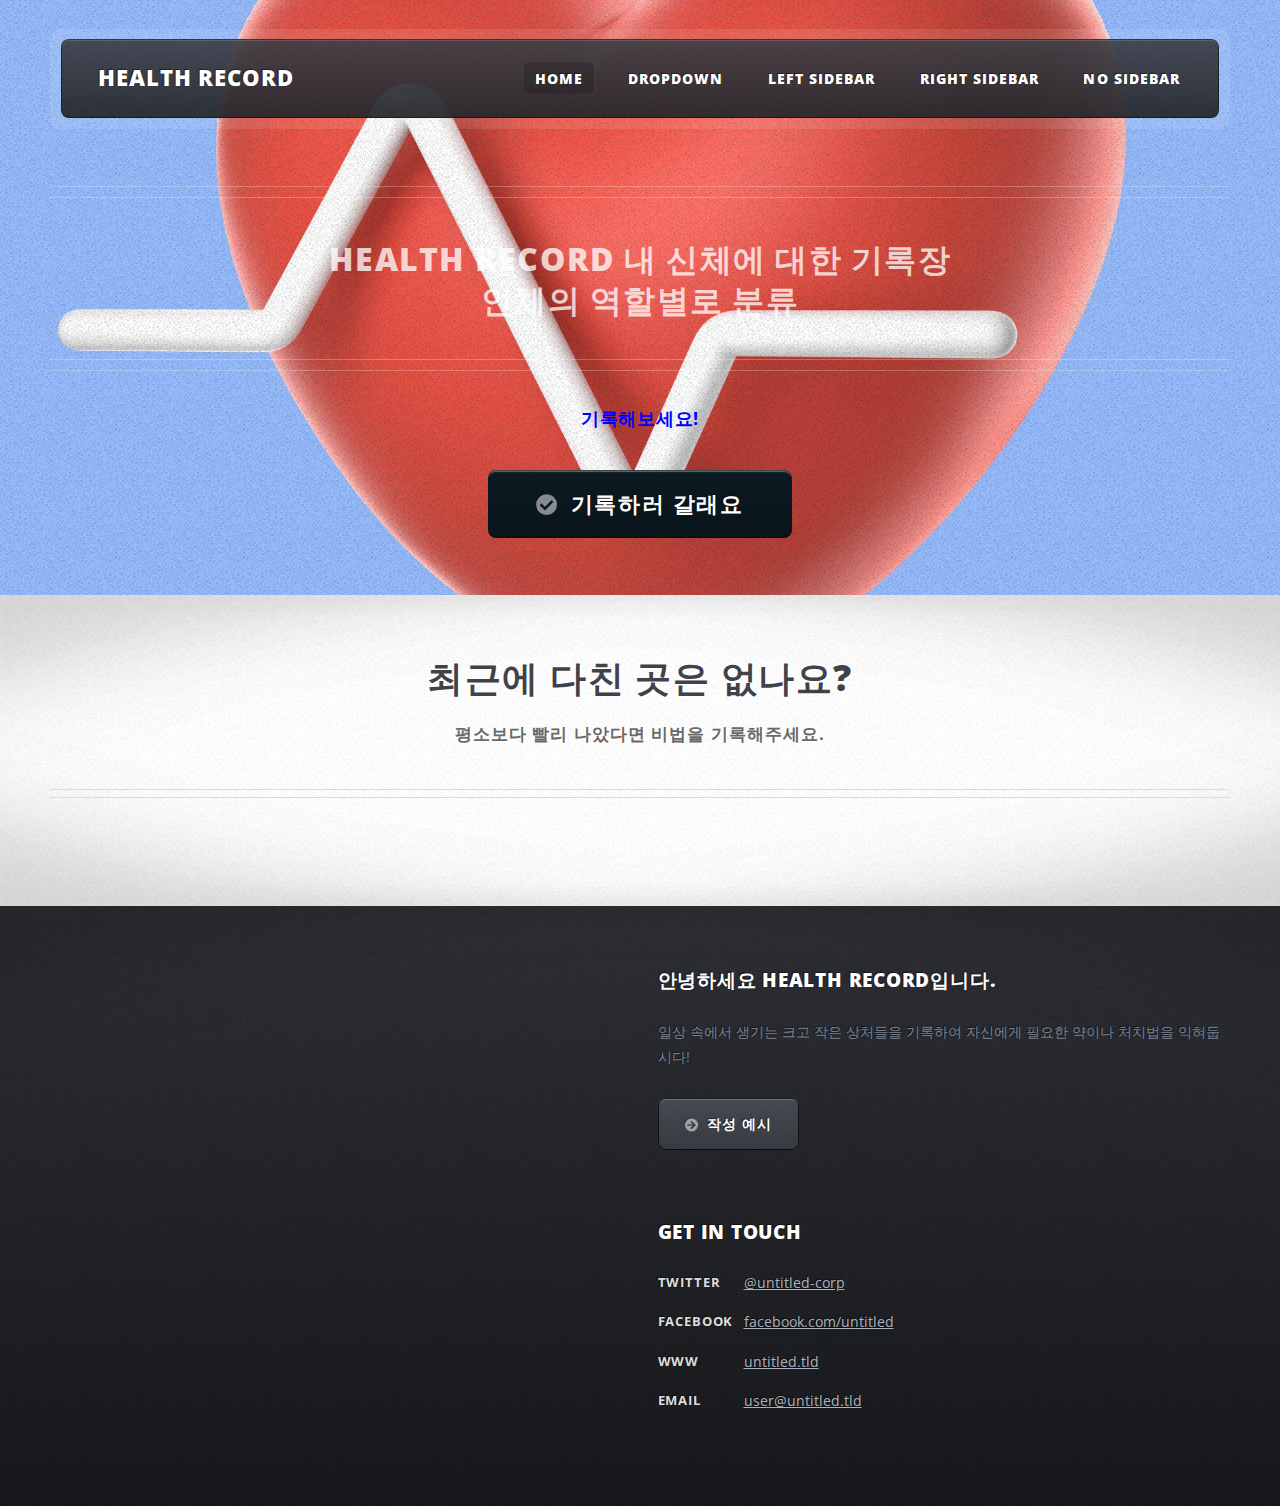
==== commit 387e9102: "Update index.html" ====
--- a/html5up/index.html
+++ b/html5up/index.html
@@ -182,29 +182,10 @@
 														<dd><a href="#">user@untitled.tld</a></dd>
 													</dl>
 												</div>
-												<div class="col-6 col-12-small">
-													<dl class="contact">
-														<dt>Address</dt>
-														<dd>
-															1234 Fictional Rd<br />
-															Nashville, TN 00000-0000<br />
-															USA
-														</dd>
-														<dt>Phone</dt>
-														<dd>(000) 000-0000</dd>
-													</dl>
-												</div>
+												
 											</div>
 										</div>
 									</section>
-
-							</div>
-							<div class="col-12">
-								<div id="copyright">
-									<ul class="menu">
-										<li>&copy; Untitled. All rights reserved</li><li>Design: <a href="http://html5up.net">HTML5 UP</a></li>
-									</ul>
-								</div>
 							</div>
 						</div>
 					</footer>
@@ -221,4 +202,4 @@
 			<script src="assets/js/main.js"></script>
 
 	</body>
-</html>+</html>
